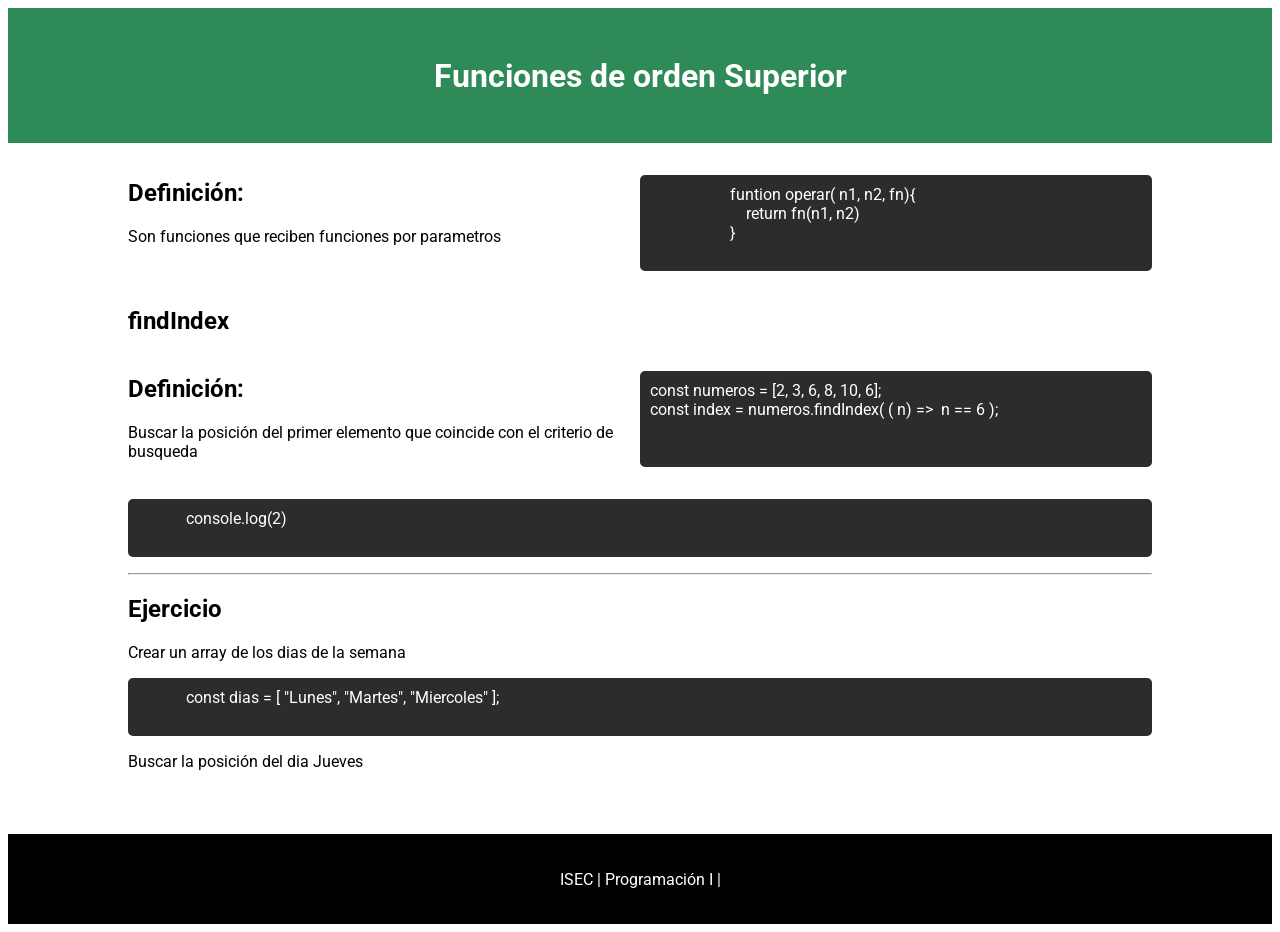
==== semana_06/index.html @ 240ea599 "Funciones de Orden Superior" ====
<!DOCTYPE html>
<html lang="es">
<head>
    <meta charset="UTF-8">
    <meta name="viewport" content="width=device-width, initial-scale=1.0">
    <title>Programación I - Funciones</title>
    <link rel="stylesheet" href="style.css">
    <script src="funciones.js" defer></script>
    <link rel="shortcut icon" href="icon.png" type="image/png">
</head>
<body>
    <header>
        <h1>Funciones de orden Superior</h1>
    </header>
    <main>

        <div class="row">
            <div class="col">
                <h2>Definición:</h2>
                <p>Son funciones que reciben funciones por parametros</p>
            </div>
            <div class="col">
                <pre>
                    funtion operar( n1, n2, fn){
                        return fn(n1, n2)
                    }
                </pre>
            </div>
        </div>
        <h2>findIndex</h2>
        <div class="row">
            <div class="col">
                <h2>Definición:</h2>
                <p>Buscar la posición del primer elemento que coincide con el criterio de busqueda</p>
            </div>
            <div class="col">
                <pre>
const numeros = [2, 3, 6, 8, 10, 6];
const index = numeros.findIndex( ( n) =>  n == 6 );
                   
                </pre>
            </div>
        </div>
        <pre>
            console.log(2)
        </pre>
        <hr>
        <h2>Ejercicio</h2>
        <p>Crear un array de los dias de la semana</p>
        <pre>
            const dias = [ "Lunes", "Martes", "Miercoles" ];
        </pre>
        <p>Buscar la posición del dia Jueves</p>
    </main>
    <footer>
        <p> ISEC | Programación I | <span id="year"></span></p>
    </footer>
</body>
</html>
---- semana_06/style.css ----
@import url('https://fonts.googleapis.com/css2?family=Roboto:ital,wght@0,100..900;1,100..900&display=swap');

* {
    font-family: "Roboto", sans-serif;
}
header {
    display: flex;
    justify-content: center;
    align-items: center;
    height: 15vh;
    background-color: seagreen;
    color: white;
}

main {
    min-height: 75vh;
    width: 80vw;
    margin: auto;
    padding-top: 16px;
}

.btn {
    background-color: seagreen;
    color: white;
    min-width: 50px;
    border-radius: 5px;
    padding: 10px;
    border: none;
    cursor: pointer;
}

.btn:hover{
    background-color: rgb(62, 190, 117);
}

.btn:active {
    background-color: rgb(15, 102, 53);

}
footer {
    display: flex;
    justify-content: center;
    align-items: center;
    height: 10vh;
    background-color: black;
    color: white;
}

div.row{
    display: flex;
}

.col{
    width: 100%;
}

pre {
    background-color: rgb(44, 44, 44);
    color: white;
    padding: 10px;
    border-radius: 5px;

}
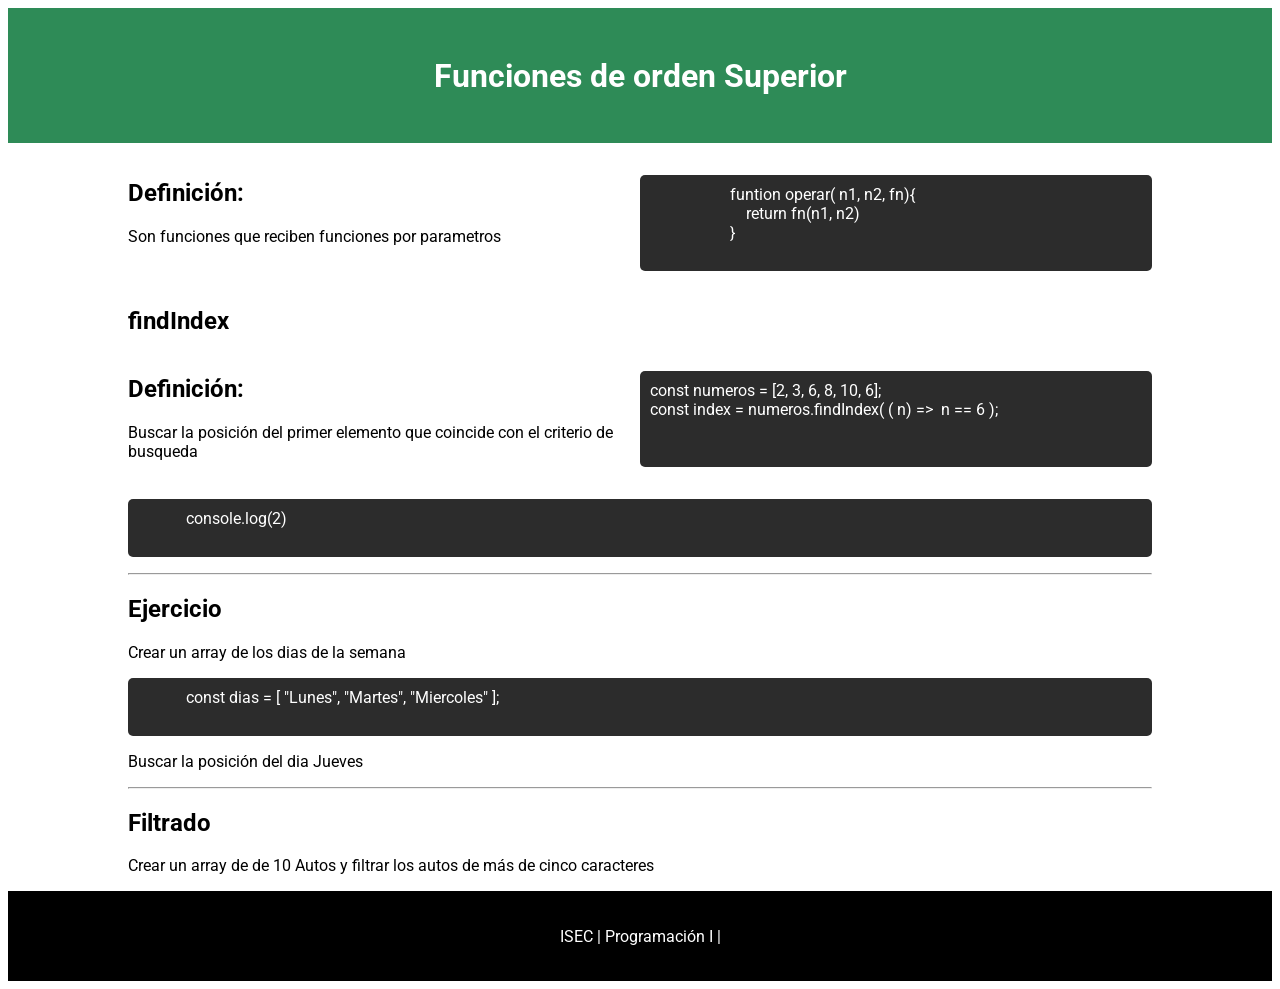
==== commit dfd962ac: "Funciones de Orden Superior" ====
--- a/semana_06/index.html
+++ b/semana_06/index.html
@@ -51,6 +51,12 @@
             const dias = [ "Lunes", "Martes", "Miercoles" ];
         </pre>
         <p>Buscar la posición del dia Jueves</p>
+
+        <hr>
+        <h2>Filtrado</h2>
+        <p>
+            Crear un array de de 10 Autos y filtrar los autos de más de cinco caracteres 
+        </p>
     </main>
     <footer>
         <p> ISEC | Programación I | <span id="year"></span></p>
